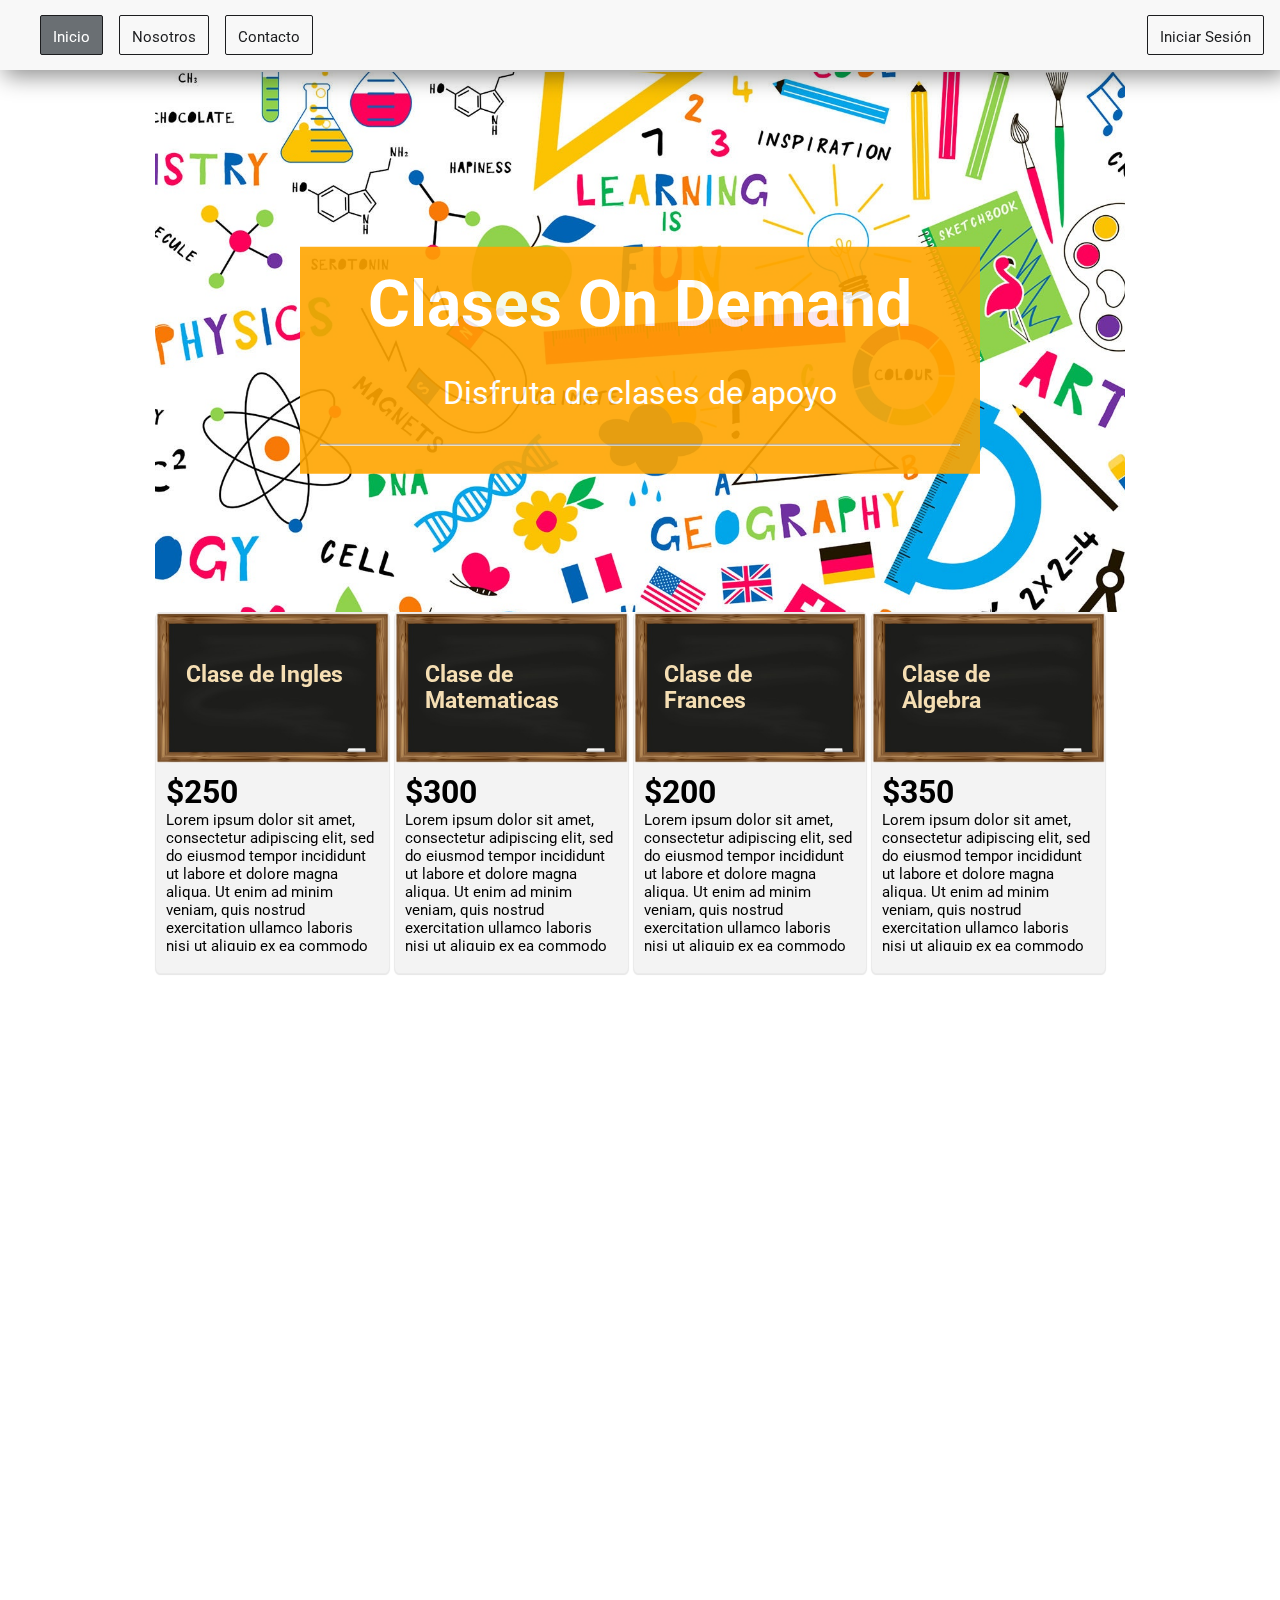
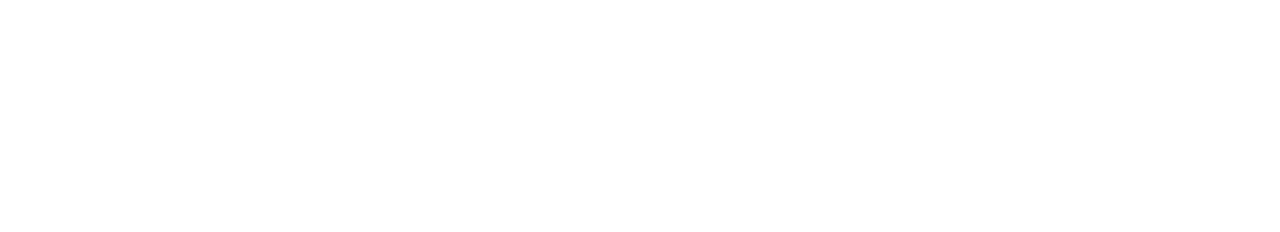
==== index.html @ 8365547c "boton inicio" ====
<!DOCTYPE html>
<html lang="en">
  <head>
    <meta charset="UTF-8" />
    <meta http-equiv="X-UA-Compatible" content="IE=edge" />
    <meta name="viewport" content="width=device-width, initial-scale=1" />
    <title>Clases Particulares</title>
    <link rel="preconnect" href="https://fonts.googleapis.com" />
    <link rel="preconnect" href="https://fonts.gstatic.com" crossorigin />
    <link rel="preconnect" href="https://fonts.googleapis.com" />
    <link rel="preconnect" href="https://fonts.gstatic.com" crossorigin />
    <link
      href="https://fonts.googleapis.com/css2?family=Roboto:ital,wght@0,100;0,300;0,400;0,500;0,700;0,900;1,100;1,300;1,400;1,500;1,700;1,900&display=swap"
      rel="stylesheet"
    />

    <link rel="stylesheet" href="css/style.css?ver=1.1" />
    <script type="text/javascript" src="js/script.js"></script>
    <link href="https://unpkg.com/aos@2.3.1/dist/aos.css" rel="stylesheet">
<script src="https://unpkg.com/aos@2.3.1/dist/aos.js"></script>
  </head>
  <body onload="armoListaArticulos()" class="divContenedorGlobal">
    <script>
      AOS.init();
    </script>
    <header>
      <nav class="navPrincipal">
        <div>
          <a class="aIniciarSesion" href="iniciarSesion.html" target="_blank">Iniciar Sesión</a>
          <ul>
            <li>
              <a href="/index.html" class="activo" target="_self">Inicio</a>
            </li>
            <li><a href="pg/nosotros.html" target="_self">Nosotros</a></li>
            <li><a href="pg/contacto.html" target="_self">Contacto</a></li>
           
          </ul>
          
        </div>
      </nav>
    </header>
    <!-- titulo -->
    <section>
      <div class="divImagenPrincipal">
        <div class="divTituloPrincipal example">
          <h1>Clases On Demand</h1>
          <p>Disfruta de clases de apoyo</p>
          <hr />
        </div>
      </div>
    </section>

    <section>
      <div data-aos="fade-up"></div>
      <div class="divClick" class="divContenedor" id="divContenidoArticulos" ></div>
    </section>
  </body>
</html>
---- css/style.css ----
body {
  font-family: Roboto, "Helvetica Neue", sans-serif;
  font-size: 15px;

  background-color: rgb(255, 255, 255);
}

header {
  margin-bottom: 72px;
}

.divContenedorGlobal {
  /* padding-right: 15px;
    padding-left: 15px; */
  padding: 0;
  margin-right: auto;
  margin-left: auto;
}

.navPrincipal {
  background: rgba(248, 248, 248, 1);
  z-index: 999;
  position: fixed;
  width: 100%;
  top: 0;
  left: 0;
  height: 70px;
  padding-top: 15px;
  box-sizing: border-box;
}

.navPrincipal ul {
  flex-direction: row;
  display: flex;
  margin-top: 0;
  margin-bottom: 1 rem;
}

.navPrincipal ul li {
  display: list-item;
  /*margin: 10px;*/
  list-style: none;
  /*border: solid 1px red;
    border-radius: 10px;
    border-bottom-right-radius: 10px;*/
}

.navPrincipal ul li:hover {
  cursor: pointer;
}

.navPrincipal ul li a, .aIniciarSesion{
  display: flex;
  flex-wrap: wrap;
  margin-right: 1rem;
  height: 40px;
  color: #1c1d1f;
  border: 1px solid #1c1d1f;
  padding: 11px 12px;
  text-align: center;
  font-size: 15px;
  font-weight: 400;
  line-height: 1.35135;
  text-decoration: none;
  /* white-space: nowrap; */
  /* background-color: transparent; */
  border-radius: 2px;
  cursor: pointer;
  box-sizing: border-box;
  transition: 0.4s ease-out;
  /* transition-property: background, border; */
  position: relative;
  overflow: hidden;
}
.navPrincipal ul li a:hover,
.navPrincipal ul li a.activo {
  color: #fff;
  background: #6a6f73;
}

.divTituloPrincipal {
  background: rgba(0, 0, 0, 0.7);
  opacity: 0.9;
  color: white;
  max-width: 70%;
  margin: auto;
  padding: 20px;
  width: 80%;
  text-align: center;
}

.divImagenPrincipal,
.divImagenPrincipalDetalle {
  height: 60vh;
  background-attachment: fixed;
  background-position: center;
  background-repeat: no-repeat;
  background-size: cover;
}

.divImagenPrincipal {
  background-image: url("../img/ppal.jpg");
}

.articuloImagen img {
  width: 100%;
  height: 100%;
}

.articuloImagen h2 {
  position: relative;
  top: -125px;
  color: wheat;
  max-width: 70%;
  left: 30px;
}

.articulo {
  background: rgb(243, 243, 243);
  height: 360px;
  display: inline-block;
  box-shadow: 0 1px 1px 0 rgb(0 0 0 / 10%);
  margin: 0 0px 16px;
  border-radius: 2%;
  padding: 0 !important;
  border: solid 0.1px #ebebeb;
}

.articulo:hover,
.navPrincipal {
  -webkit-box-shadow: 5px 5px 22px 1px rgba(0, 0, 0, 0.45);
  box-shadow: 5px 5px 22px 1px rgba(0, 0, 0, 0.45);
}

.articuloImagen {
  height: 150px;
}

.articuloDescripcion {
  overflow: hidden;
  height: 140px;
  margin-bottom: 15px;
}

.articuloContenido {
  padding: 10px;
}

.articuloPrecio {
  font-size: 2rem;
  font-weight: bold;
}

.divContenedor {
  background-color: rgb(255, 255, 255);
  padding-top: 25px;
  text-align: center;
}
.divClick {
    cursor: pointer;
  }
.divContenedorNosotros {
  background-color: honeydew;
  position: relative;
  display: -webkit-box;
  display: -ms-flexbox;
  display: flex;
  -webkit-box-orient: vertical;
  -webkit-box-direction: normal;
  -ms-flex-direction: column;
  flex-direction: column;
  min-width: 0;
  word-wrap: break-word;
  background-color: #fff;
  background-clip: border-box;
  border: 1px solid rgba(0, 0, 0, 0.125);
  border-radius: 0.25rem;
  padding: 15px;
}

.tituloSecundarioNosotros {
  text-align: center;
  font-size: 30px;
}

.contenidoNosotros {
  text-align: justify;
}

.divProfesores ul {
  display: -webkit-box;
  display: -ms-flexbox;
  display: flex;
  -webkit-box-orient: vertical;
  -webkit-box-direction: normal;
  -ms-flex-direction: column;
  flex-direction: column;
  padding-left: 0;
  margin-bottom: 0;
  box-sizing: border-box;

  display: block;
  list-style-type: disc;
  margin-block-start: 1em;
  margin-block-end: 1em;
  margin-inline-start: 0px;
  margin-inline-end: 0px;
  /* padding-inline-start: 40px; */

  margin: 0;
  font-size: 1rem;
  font-weight: 400;
  line-height: 1.5;
  color: #212529;
  text-align: left;
  background-color: #fff;
}

.divProfesores ul li {
  display: list-item;
  text-align: -webkit-match-parent;
  position: relative;
  display: block;
  padding: 0.75rem 1.25rem;
  margin-bottom: -1px;
  background-color: #fff;
  border: 1px solid rgba(0, 0, 0, 0.125);
  box-sizing: border-box;
  display: list-item;
  text-align: -webkit-match-parent;
  display: -webkit-box;
  display: -ms-flexbox;
  display: flex;
  -webkit-box-orient: vertical;
  -webkit-box-direction: normal;
  -ms-flex-direction: column;
  flex-direction: column;
  padding-left: 0;
  margin-bottom: 0;
}

.divProfesores ul li:hover {
  z-index: 2;
  color: #fff;
  background-color: #007bff;
  border-color: #007bff;
}

.divProfesores ul li a {
  padding: 10px;
}

@media only screen and (max-width: 600px) {
  .example {
    background: red;
  }

  .divImagenPrincipal,
  .divImagenPrincipalDetalle {
    height: 50vh;
  }

  .articulo {
    width: calc(100% - 10px);
    padding: 5px;
  }

  .divTituloPrincipal {
    /* margin: 0;
        padding: 0;
        max-width: 100%;
        width: 100%; */
    position: absolute;
    left: 50%;
    top: 40%;
    -ms-transform: translate(-50%, -50%);
    -webkit-transform: translate(-50%, -50%);
    transform: translate(-50%, -50%);
  }

  .divTituloPrincipal h1 {
    font-size: 2.5rem;
    margin: 0;
  }

  .divTituloPrincipal p {
    font-size: 1.25rem;
  }

  .divContenedorGlobal {
    max-width: 500px;
    width: 100%;
  }
  .aIniciarSesion{
    float:right;
}
}

@media only screen and (min-width: 600px) {
  .example {
    background: green;
  }

  .articulo {
    width: calc(49% - 30px);
    padding: 15px;
  }

  .divTituloPrincipal {
    position: absolute;
    left: 50%;
    top: 40%;
    -ms-transform: translate(-50%, -50%);
    -webkit-transform: translate(-50%, -50%);
    transform: translate(-50%, -50%);
  }

  .divTituloPrincipal h1 {
    font-size: 3rem;
    margin: 0;
  }

  .divTituloPrincipal p {
    font-size: 1.5rem;
  }

  .divContenedorGlobal {
    max-width: 620px;
    width: 100%;
  }
  .aIniciarSesion{
    float:right;
}
}

@media only screen and (min-width: 768px) {
  .example {
    background: blue;
  }

  .articulo {
    width: 32%;
  }

  .divTituloPrincipal {
    position: absolute;
    left: 50%;
    top: 40%;
    -ms-transform: translate(-50%, -50%);
    -webkit-transform: translate(-50%, -50%);
    transform: translate(-50%, -50%);
  }

  .divTituloPrincipal h1 {
    font-size: 3.5rem;
    margin: 0;
  }

  .divTituloPrincipal p {
    font-size: 1.75rem;
  }

  .divContenedorGlobal {
    max-width: 750px;
    width: 100%;
  }
  .aIniciarSesion{
    float:right;
}
}

@media only screen and (min-width: 992px) {
  .example {
    background: orange;
  }

  .articulo {
    width: calc(24%);
    padding: 15px;
  }

  .divTituloPrincipal {
    position: absolute;
    left: 50%;
    top: 40%;
    -ms-transform: translate(-50%, -50%);
    -webkit-transform: translate(-50%, -50%);
    transform: translate(-50%, -50%);
    width: 50%;
  }

  .divTituloPrincipal h1 {
    font-size: 4rem;
    margin: 0;
  }

  .divTituloPrincipal p {
    font-size: 2rem;
  }

  .divContenedorGlobal {
    max-width: 970px;
    width: 100%;
  }
  .aIniciarSesion{
    float:right;
}
}
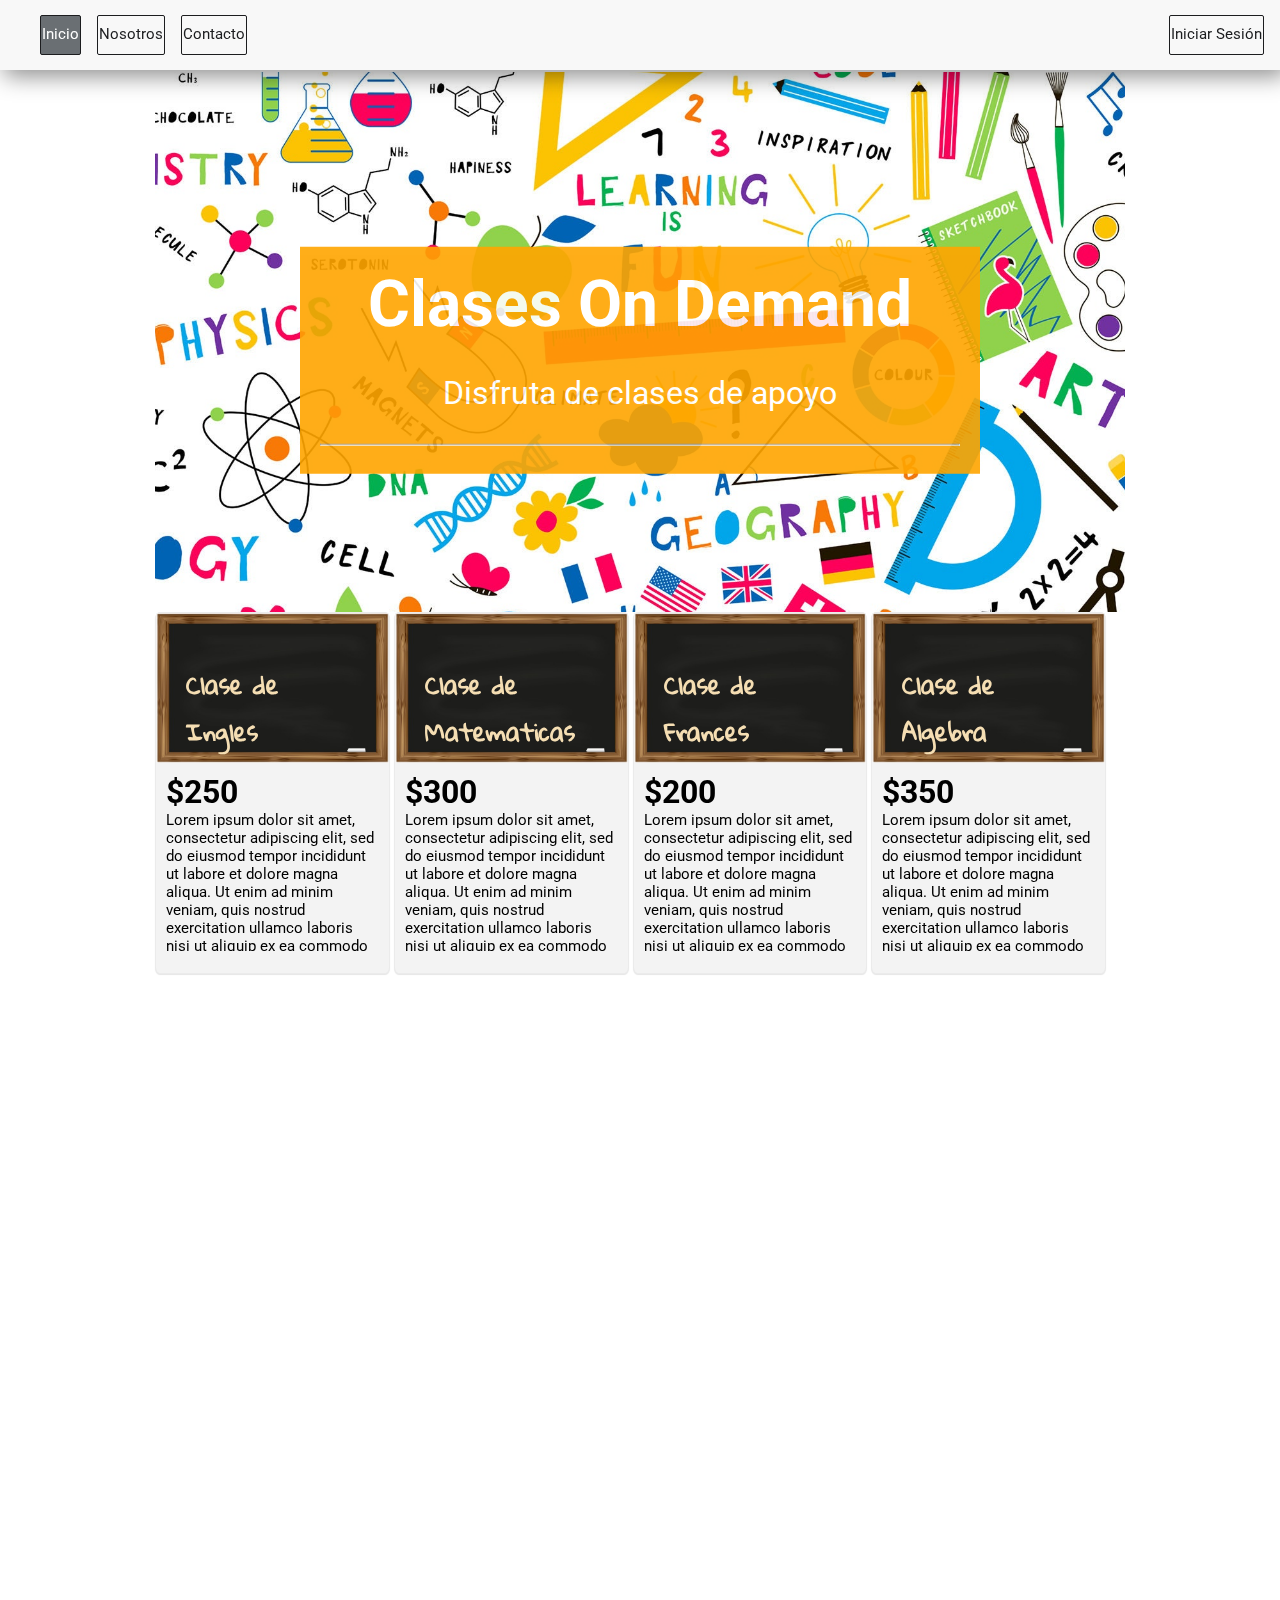
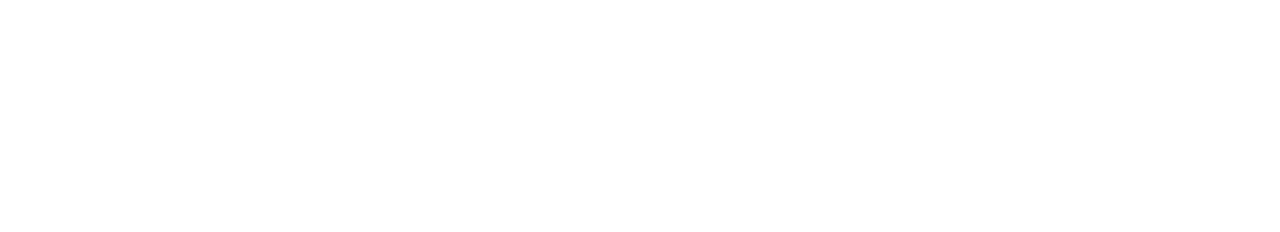
==== commit 0c2f6ad7: "Mod inicio para el  dispositivo mas chico entre otros cambios" ====
--- a/index.html
+++ b/index.html
@@ -1,58 +1,63 @@
 <!DOCTYPE html>
 <html lang="en">
-  <head>
-    <meta charset="UTF-8" />
-    <meta http-equiv="X-UA-Compatible" content="IE=edge" />
-    <meta name="viewport" content="width=device-width, initial-scale=1" />
-    <title>Clases Particulares</title>
-    <link rel="preconnect" href="https://fonts.googleapis.com" />
-    <link rel="preconnect" href="https://fonts.gstatic.com" crossorigin />
-    <link rel="preconnect" href="https://fonts.googleapis.com" />
-    <link rel="preconnect" href="https://fonts.gstatic.com" crossorigin />
-    <link
-      href="https://fonts.googleapis.com/css2?family=Roboto:ital,wght@0,100;0,300;0,400;0,500;0,700;0,900;1,100;1,300;1,400;1,500;1,700;1,900&display=swap"
-      rel="stylesheet"
-    />
 
-    <link rel="stylesheet" href="css/style.css?ver=1.1" />
-    <script type="text/javascript" src="js/script.js"></script>
-    <link href="https://unpkg.com/aos@2.3.1/dist/aos.css" rel="stylesheet">
-<script src="https://unpkg.com/aos@2.3.1/dist/aos.js"></script>
-  </head>
-  <body onload="armoListaArticulos()" class="divContenedorGlobal">
-    <script>
-      AOS.init();
-    </script>
-    <header>
-      <nav class="navPrincipal">
-        <div>
-          <a class="aIniciarSesion" href="iniciarSesion.html" target="_blank">Iniciar Sesión</a>
-          <ul>
-            <li>
-              <a href="/index.html" class="activo" target="_self">Inicio</a>
-            </li>
-            <li><a href="pg/nosotros.html" target="_self">Nosotros</a></li>
-            <li><a href="pg/contacto.html" target="_self">Contacto</a></li>
-           
-          </ul>
-          
-        </div>
-      </nav>
-    </header>
-    <!-- titulo -->
-    <section>
-      <div class="divImagenPrincipal">
-        <div class="divTituloPrincipal example">
-          <h1>Clases On Demand</h1>
-          <p>Disfruta de clases de apoyo</p>
-          <hr />
-        </div>
+<head>
+  <meta charset="UTF-8" />
+  <meta http-equiv="X-UA-Compatible" content="IE=edge" />
+  <meta name="viewport" content="width=device-width, initial-scale=1" />
+  <title>Clases Particulares</title>
+  <link rel="preconnect" href="https://fonts.googleapis.com" />
+  <link rel="preconnect" href="https://fonts.gstatic.com" crossorigin />
+  <link rel="preconnect" href="https://fonts.googleapis.com" />
+  <link rel="preconnect" href="https://fonts.gstatic.com" crossorigin />
+  <link
+    href="https://fonts.googleapis.com/css2?family=Roboto:ital,wght@0,100;0,300;0,400;0,500;0,700;0,900;1,100;1,300;1,400;1,500;1,700;1,900&display=swap"
+    rel="stylesheet" />
+  <link rel="preconnect" href="https://fonts.googleapis.com">
+  <link rel="preconnect" href="https://fonts.gstatic.com" crossorigin>
+  <link href="https://fonts.googleapis.com/css2?family=Gloria+Hallelujah&display=swap" rel="stylesheet">
+
+  <link rel="stylesheet" href="css/style.css?ver=1.1" />
+  <script type="text/javascript" src="js/script.js"></script>
+  <link href="https://unpkg.com/aos@2.3.1/dist/aos.css" rel="stylesheet">
+  <script src="https://unpkg.com/aos@2.3.1/dist/aos.js"></script>
+</head>
+
+<body onload="armoListaArticulos()" class="divContenedorGlobal">
+  <script>
+    AOS.init();
+  </script>
+  <header>
+    <nav class="navPrincipal">
+      <div>
+        <a class="aIniciarSesion" href="pg/iniciarSesion.html" target="_self">Iniciar Sesión</a>
+        <ul>
+          <li>
+            <a href="index.html" class="activo" target="_self">Inicio</a>
+          </li>
+          <li><a href="pg/nosotros.html" target="_self">Nosotros</a></li>
+          <li><a href="pg/contacto.html" target="_self">Contacto</a></li>
+
+        </ul>
+
       </div>
-    </section>
+    </nav>
+  </header>
+  <!-- titulo -->
+  <section>
+    <div class="divImagenPrincipal">
+      <div class="divTituloPrincipal example">
+        <h1>Clases On Demand</h1>
+        <p>Disfruta de clases de apoyo</p>
+        <hr />
+      </div>
+    </div>
+  </section>
 
-    <section>
-      <div data-aos="fade-up"></div>
-      <div class="divClick" class="divContenedor" id="divContenidoArticulos" ></div>
-    </section>
-  </body>
-</html>
+  <section>
+    <div data-aos="fade-up"></div>
+    <div class="divClick" class="divContenedor" id="divContenidoArticulos"></div>
+  </section>
+</body>
+
+</html>--- a/css/style.css
+++ b/css/style.css
@@ -56,7 +56,7 @@
   height: 40px;
   color: #1c1d1f;
   border: 1px solid #1c1d1f;
-  padding: 11px 12px;
+  padding: 8px 1px;
   text-align: center;
   font-size: 15px;
   font-weight: 400;
@@ -249,6 +249,10 @@
 .divProfesores ul li a {
   padding: 10px;
 }
+.divFuenteImagenDetalle{
+  font-family: 'Gloria Hallelujah', cursive;
+
+}
 
 @media only screen and (max-width: 600px) {
   .example {
@@ -291,7 +295,7 @@
     max-width: 500px;
     width: 100%;
   }
-  .aIniciarSesion{
+  .aIniciarSesion .btnInicio{
     float:right;
 }
 }
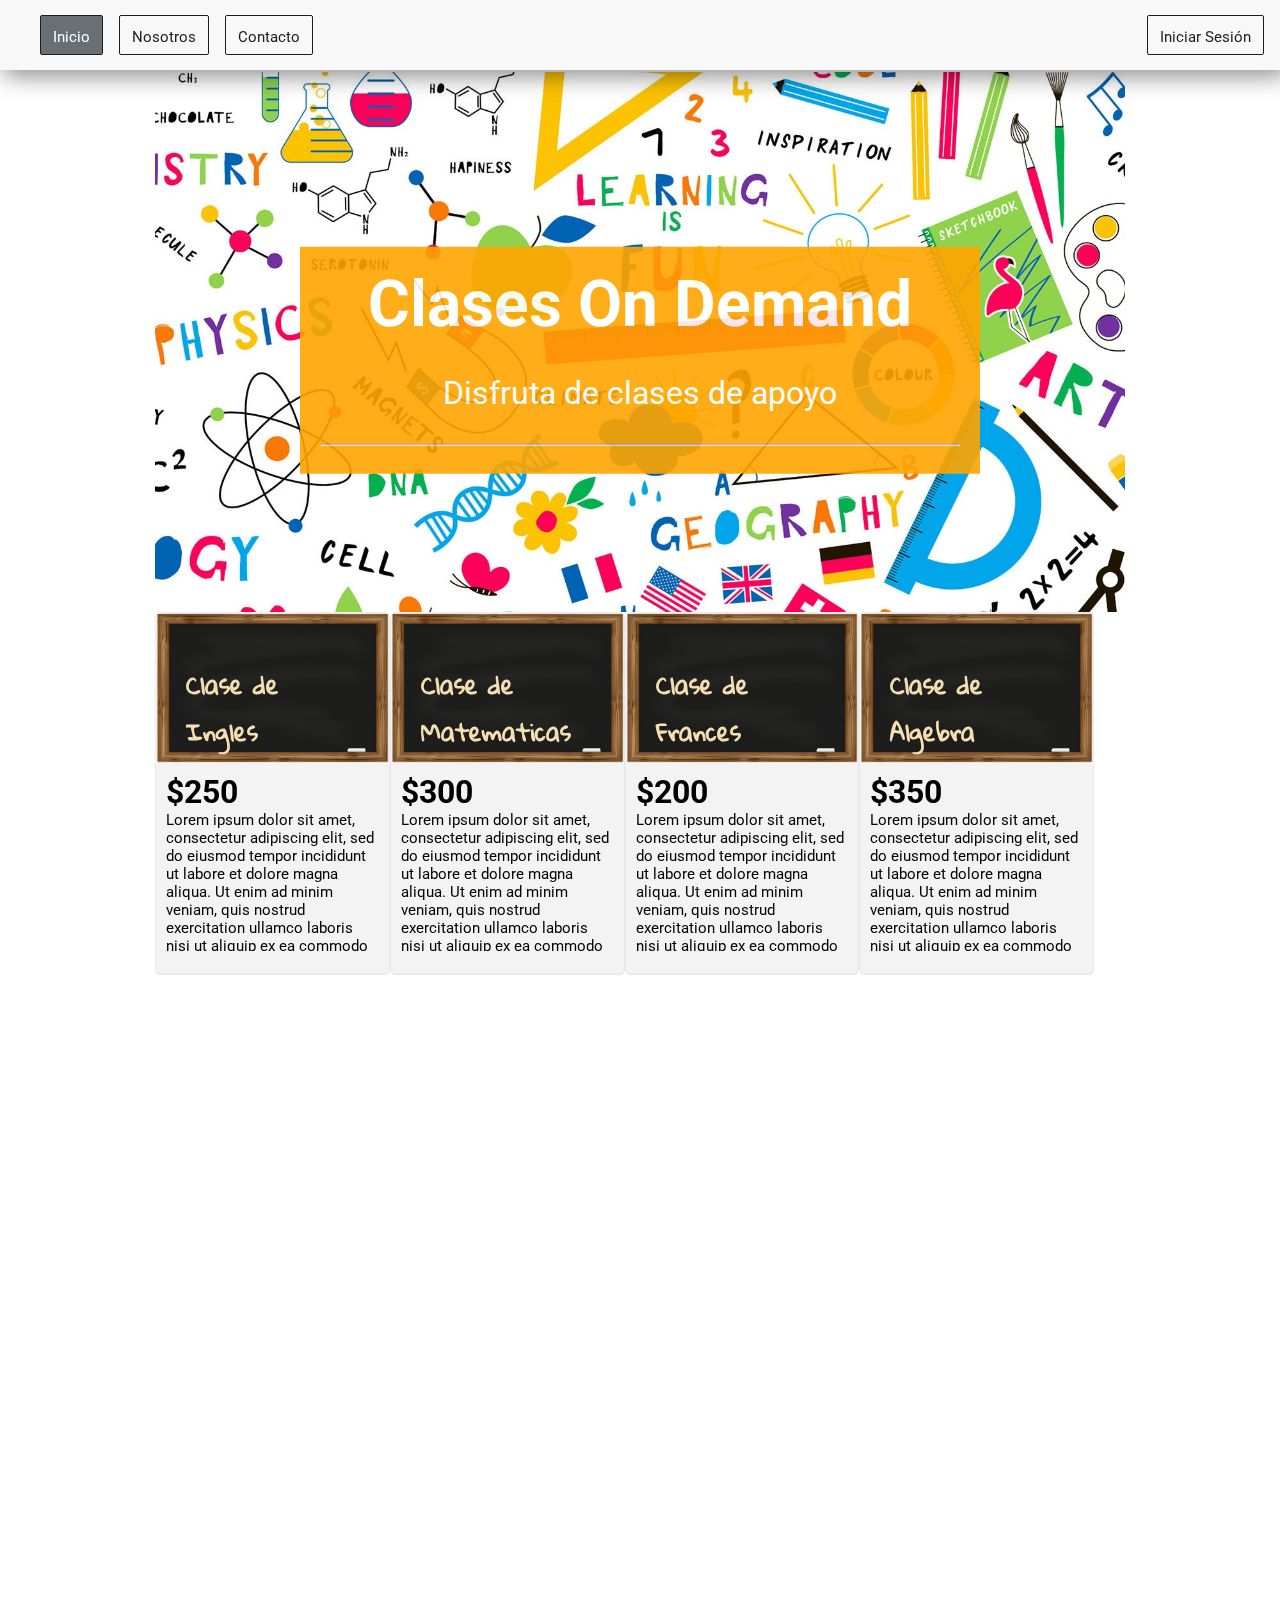
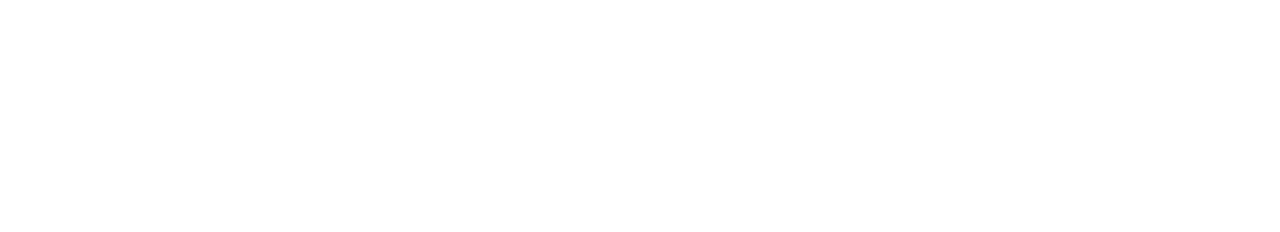
==== commit e93d2825: "refinando" ====
--- a/index.html
+++ b/index.html
@@ -17,7 +17,7 @@
   <link rel="preconnect" href="https://fonts.gstatic.com" crossorigin>
   <link href="https://fonts.googleapis.com/css2?family=Gloria+Hallelujah&display=swap" rel="stylesheet">
 
-  <link rel="stylesheet" href="css/style.css?ver=1.1" />
+  <link rel="stylesheet" href="css/style.css?ver=1.2" />
   <script type="text/javascript" src="js/script.js"></script>
   <link href="https://unpkg.com/aos@2.3.1/dist/aos.css" rel="stylesheet">
   <script src="https://unpkg.com/aos@2.3.1/dist/aos.js"></script>
--- a/css/style.css
+++ b/css/style.css
@@ -56,7 +56,7 @@
   height: 40px;
   color: #1c1d1f;
   border: 1px solid #1c1d1f;
-  padding: 8px 1px;
+  padding: 11px 12px;
   text-align: center;
   font-size: 15px;
   font-weight: 400;
@@ -295,8 +295,8 @@
     max-width: 500px;
     width: 100%;
   }
-  .aIniciarSesion .btnInicio{
-    float:right;
+  .aIniciarSesion, .btnInicio{
+    float:right !important;
 }
 }
 
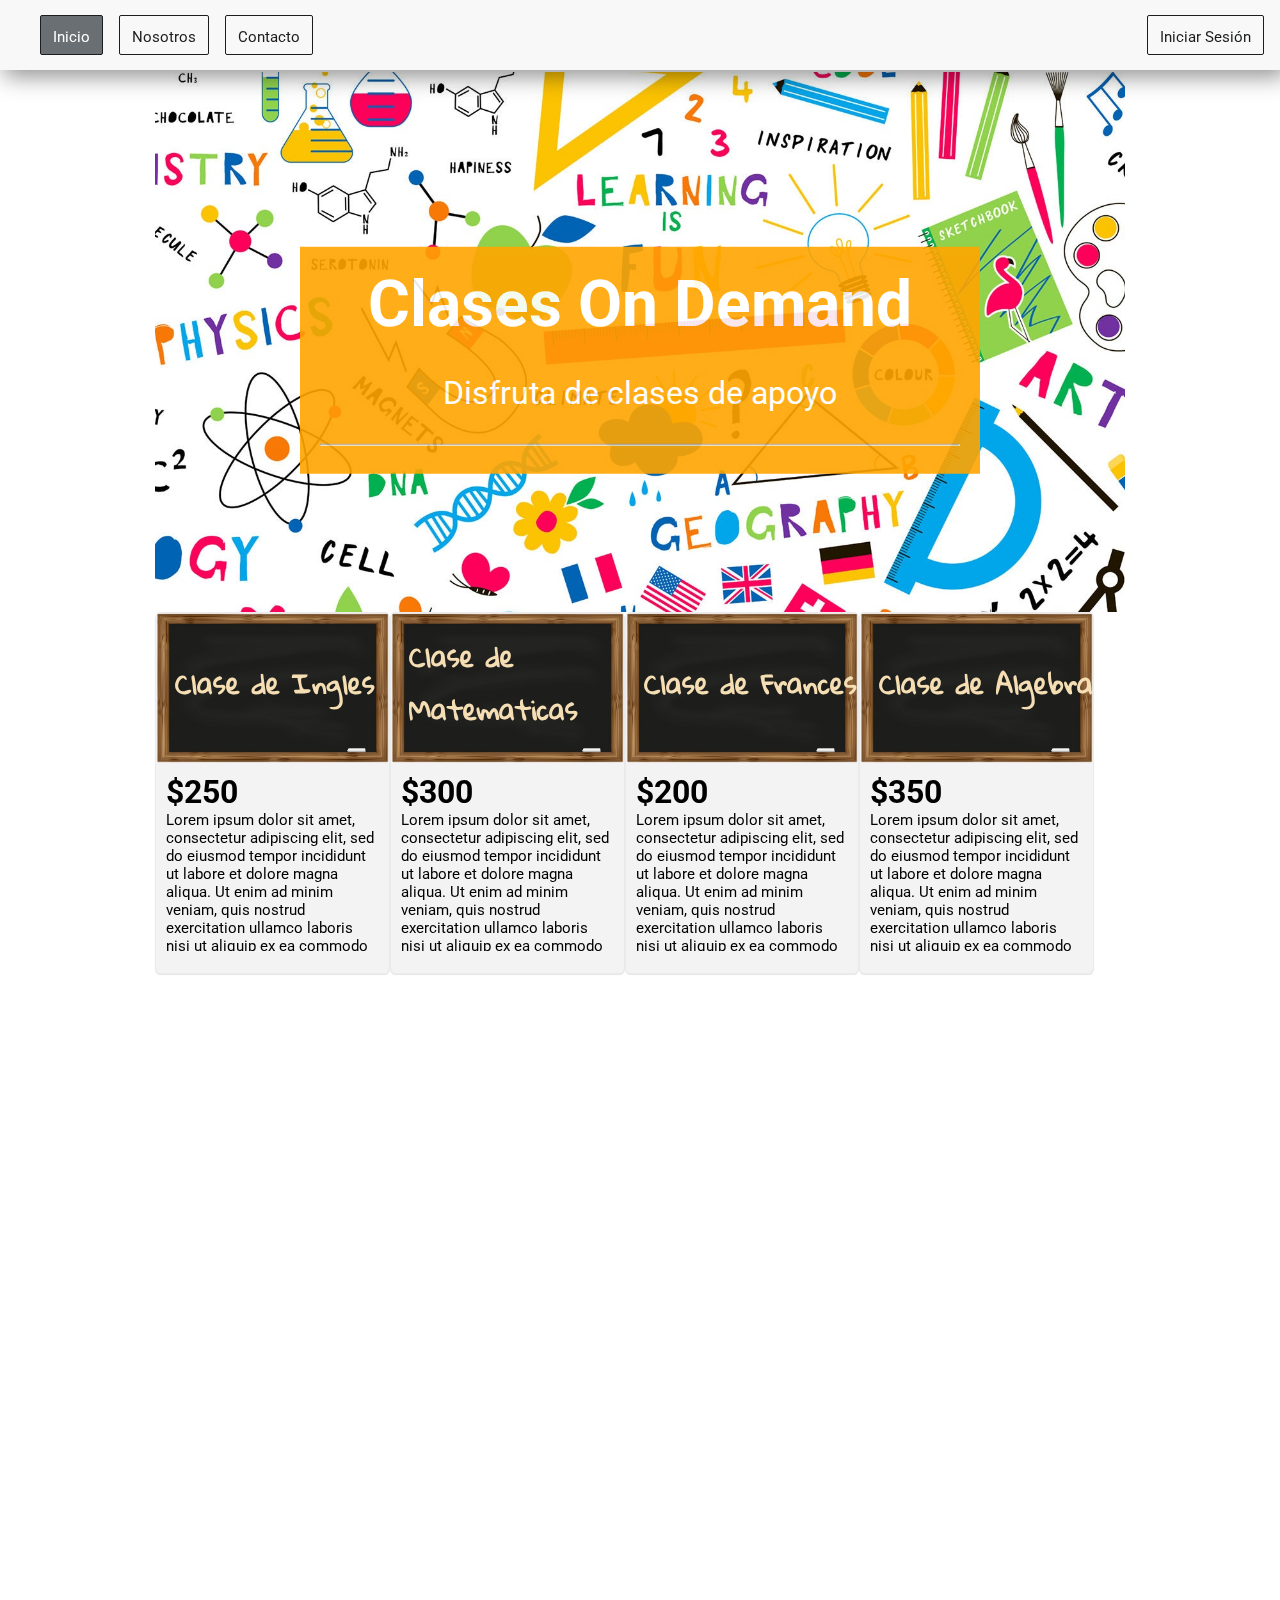
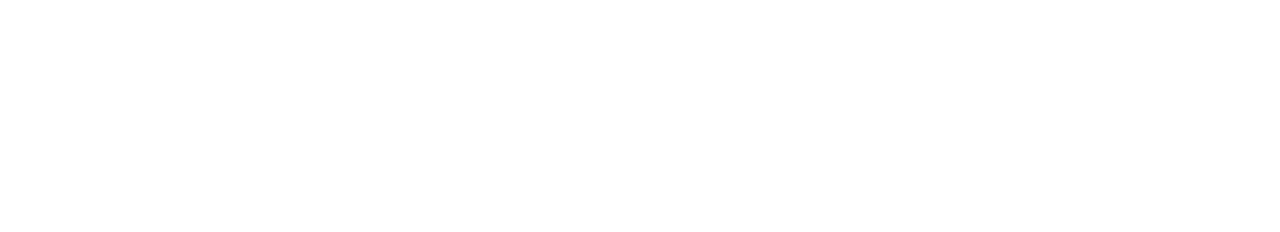
==== commit b9cd3fc5: "validaciones" ====
--- a/index.html
+++ b/index.html
@@ -18,7 +18,7 @@
   <link href="https://fonts.googleapis.com/css2?family=Gloria+Hallelujah&display=swap" rel="stylesheet">
 
   <link rel="stylesheet" href="css/style.css?ver=1.2" />
-  <script type="text/javascript" src="js/script.js"></script>
+  <script type="text/javascript" src="js/script.js?ver=1.2"></script>
   <link href="https://unpkg.com/aos@2.3.1/dist/aos.css" rel="stylesheet">
   <script src="https://unpkg.com/aos@2.3.1/dist/aos.js"></script>
 </head>
--- a/css/style.css
+++ b/css/style.css
@@ -49,7 +49,8 @@
   cursor: pointer;
 }
 
-.navPrincipal ul li a, .aIniciarSesion{
+.navPrincipal ul li a,
+.aIniciarSesion {
   display: flex;
   flex-wrap: wrap;
   margin-right: 1rem;
@@ -72,6 +73,7 @@
   position: relative;
   overflow: hidden;
 }
+
 .navPrincipal ul li a:hover,
 .navPrincipal ul li a.activo {
   color: #fff;
@@ -105,14 +107,23 @@
 .articuloImagen img {
   width: 100%;
   height: 100%;
-}
+  position: relative;
+}
+.divFuenteImagenDetalle {
+  font-family: 'Gloria Hallelujah', cursive;
+    position: absolute;
+    top: -70%;
+    left: 58%;
+    transform: translate(-50%, -50%);
+  }
 
 .articuloImagen h2 {
   position: relative;
-  top: -125px;
+  /* top: -170px; */
   color: wheat;
-  max-width: 70%;
-  left: 30px;
+  font-size: 1.6rem;
+  /* max-width: 70%; */
+  /* left: 30px; */
 }
 
 .articulo {
@@ -156,9 +167,11 @@
   padding-top: 25px;
   text-align: center;
 }
+
 .divClick {
-    cursor: pointer;
-  }
+  cursor: pointer;
+}
+
 .divContenedorNosotros {
   background-color: honeydew;
   position: relative;
@@ -249,9 +262,25 @@
 .divProfesores ul li a {
   padding: 10px;
 }
-.divFuenteImagenDetalle{
-  font-family: 'Gloria Hallelujah', cursive;
-
+
+
+
+
+
+.hrLinea {
+  display: block;
+  unicode-bidi: isolate;
+  margin-block-start: 0.5em;
+  margin-block-end: 0.5em;
+  margin-inline-start: auto;
+  margin-inline-end: auto;
+  overflow: hidden;
+  border-style: inset !important;
+  border-width: 1px !important;
+}
+
+.hr {
+  clear: all;
 }
 
 @media only screen and (max-width: 600px) {
@@ -295,9 +324,19 @@
     max-width: 500px;
     width: 100%;
   }
-  .aIniciarSesion, .btnInicio{
-    float:right !important;
-}
+
+  .aIniciarSesion,
+  .btnInicio,
+  .btnEnviar {
+    float: right !important;
+
+  }
+
+  .navPrincipal ul li a,
+  .aIniciarSesion {
+    padding: 1px 2px;
+    line-height: 2.5;
+  }
 }
 
 @media only screen and (min-width: 600px) {
@@ -332,9 +371,17 @@
     max-width: 620px;
     width: 100%;
   }
-  .aIniciarSesion{
-    float:right;
-}
+
+  .aIniciarSesion {
+    float: right;
+  }
+
+  .aIniciarSesion,
+  .btnInicio,
+  .btnEnviar {
+    float: right !important;
+
+  }
 }
 
 @media only screen and (min-width: 768px) {
@@ -368,9 +415,13 @@
     max-width: 750px;
     width: 100%;
   }
-  .aIniciarSesion{
-    float:right;
-}
+
+  .aIniciarSesion,
+  .btnInicio,
+  .btnEnviar {
+    float: right !important;
+
+  }
 }
 
 @media only screen and (min-width: 992px) {
@@ -406,7 +457,11 @@
     max-width: 970px;
     width: 100%;
   }
-  .aIniciarSesion{
-    float:right;
-}
-}
+
+  .aIniciarSesion,
+  .btnInicio,
+  .btnEnviar {
+    float: right !important;
+
+  }
+}